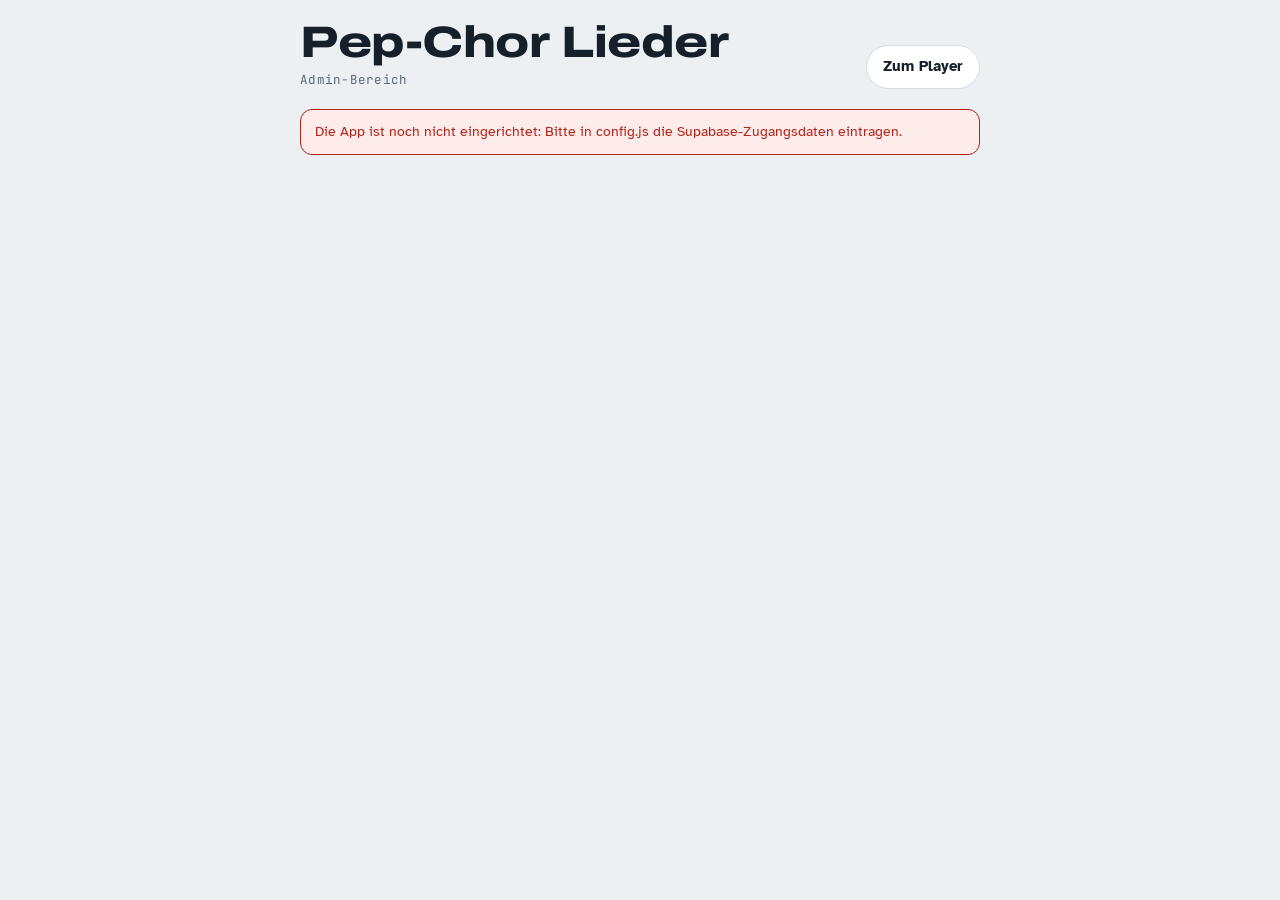
==== admin.html @ b5df8e56 "Add files via upload" ====
<!doctype html>
<html lang="de">
<head>
<meta charset="utf-8">
<meta name="viewport" content="width=device-width,initial-scale=1,viewport-fit=cover">
<meta name="robots" content="noindex,nofollow">
<title>Admin · Pep-Chor Lieder</title>
<meta name="theme-color" content="#0F141A">
<link rel="manifest" href="manifest.webmanifest">
<link rel="icon" href="icons/icon-192.png">
<link rel="apple-touch-icon" href="icons/apple-touch-icon.png">
<link rel="preconnect" href="https://fonts.googleapis.com">
<link rel="preconnect" href="https://fonts.gstatic.com" crossorigin>
<link rel="stylesheet" href="https://fonts.googleapis.com/css2?family=Archivo:wdth,wght@100..125,500..800&family=Atkinson+Hyperlegible:wght@400;700&family=JetBrains+Mono:wght@400;600&display=swap">
<link rel="stylesheet" href="app.css">
</head>
<body class="admin-page">
<div class="wrap">
  <header>
    <div class="brand">
      <h1 data-app-name>Pep-Chor Lieder</h1>
      <p>Admin-Bereich</p>
    </div>
    <a class="btn btn-ghost" href="./">Zum Player</a>
  </header>

  <div id="msg" class="notice" hidden></div>

  <!-- Anmeldung -->
  <form class="card" id="loginCard" hidden novalidate>
    <h2>Anmelden</h2>
    <div class="field"><label for="email">E-Mail</label><input id="email" type="email" autocomplete="username" required></div>
    <div class="field"><label for="password">Passwort</label><input id="password" type="password" autocomplete="current-password" required></div>
    <button class="btn btn-primary" id="loginBtn" type="submit">Anmelden</button>
  </form>

  <!-- Angemeldet, aber nicht berechtigt -->
  <div class="card" id="noAdminCard" hidden>
    <h2>Keine Admin-Berechtigung</h2>
    <p class="who" style="margin:0">Dieses Konto darf keine Lieder verwalten. Melde dich mit einem Admin-Konto an.</p>
    <button class="btn btn-ghost logout" type="button">Abmelden</button>
  </div>

  <!-- Verwaltung -->
  <div id="adminArea" hidden>
    <div class="wrap">
      <div class="toolbar">
        <span class="who">Angemeldet als <strong id="whoEmail"></strong> <span class="pill">Admin</span></span>
        <button class="btn btn-ghost logout" type="button">Abmelden</button>
      </div>

      <div class="card">
        <h2>Lieder hochladen</h2>
        <p class="who" style="margin:0">MP3 oder M4A, bis 50 MB pro Datei. Mehrere Dateien auf einmal sind möglich. Der Dateiname wird zum Titel und lässt sich danach ändern.</p>
        <button class="btn btn-primary" id="uploadBtn" type="button">
          <svg width="18" height="18" viewBox="0 0 24 24" fill="none" stroke="currentColor" stroke-width="2.2" stroke-linecap="round" stroke-linejoin="round"><path d="M12 16V4M6 10l6-6 6 6M4 20h16"/></svg>
          Dateien auswählen
        </button>
        <input type="file" id="fileInput" accept=".mp3,.m4a,audio/mpeg,audio/mp4,audio/x-m4a" multiple hidden>
        <div id="uploads" class="uploads" hidden></div>
      </div>

      <section aria-labelledby="listLabel">
        <div class="list-head"><span id="listLabel">Playlist verwalten</span><span id="listCount"></span></div>
        <ol class="tracks" id="tracks"></ol>
      </section>
    </div>
  </div>
</div>

<script src="config.js"></script>
<script src="lib/supabase.js"></script>
<script src="common.js"></script>
<script src="admin.js"></script>
</body>
</html>
---- app.css ----
/* Pep-Chor Lieder: gemeinsame Gestaltung für Player und Admin-Seite */
:root{
  --bg:#EDF0F3; --surface:#FFFFFF; --ink:#16202B; --muted:#5B6877; --line:#D4DBE2;
  --accent:#C98A00; --accent-ink:#2A1C00; --accent-text:#875C00; --wave-off:#C4CDD6;
  --danger:#B42318; --danger-bg:#FDECEA; --ok:#1F7A4D;
  --display:"Archivo",ui-sans-serif,system-ui,sans-serif;
  --body:"Atkinson Hyperlegible",ui-sans-serif,system-ui,-apple-system,"Segoe UI",sans-serif;
  --mono:"JetBrains Mono",ui-monospace,"SF Mono",Menlo,Consolas,monospace;
  --deck-h:184px;
  color-scheme:light;
}
@media (prefers-color-scheme:dark){:root{
  --bg:#0F141A; --surface:#171E26; --ink:#E8EDF2; --muted:#93A0AE; --line:#26303B;
  --accent:#F2B33D; --accent-ink:#1E1400; --accent-text:#F2B33D; --wave-off:#34404D;
  --danger:#FF8A7A; --danger-bg:#3A1A17; --ok:#5CCB91; color-scheme:dark}}

*{box-sizing:border-box}
[hidden]{display:none!important}
html{-webkit-text-size-adjust:100%}
body{margin:0;background:var(--bg);color:var(--ink);font-family:var(--body);font-size:16px;line-height:1.45;
  padding-left:max(16px,env(safe-area-inset-left,0px));padding-right:max(16px,env(safe-area-inset-right,0px));
  padding-top:calc(20px + env(safe-area-inset-top,0px));padding-bottom:calc(var(--deck-h) + 24px + env(safe-area-inset-bottom,0px))}
body.admin-page{padding-bottom:calc(40px + env(safe-area-inset-bottom,0px))}
.wrap{max-width:680px;margin:0 auto;display:flex;flex-direction:column;gap:20px}
button{font:inherit;color:inherit;background:none;border:0;cursor:pointer;-webkit-tap-highlight-color:transparent}
button:focus-visible,input:focus-visible,a:focus-visible,.seek:focus-visible{outline:2px solid var(--accent);outline-offset:2px;border-radius:6px}
svg{display:block}
a{color:var(--accent-text)}

header{display:flex;flex-wrap:wrap;align-items:flex-end;justify-content:space-between;gap:12px 16px}
.brand h1{margin:0;font-family:var(--display);font-stretch:125%;font-weight:800;font-size:clamp(28px,8vw,44px);line-height:1.02;letter-spacing:-.01em;text-wrap:balance}
.brand p{margin:6px 0 0;color:var(--muted);font-family:var(--mono);font-size:12.5px;letter-spacing:.02em}
.pill{font-family:var(--mono);font-size:11px;text-transform:uppercase;letter-spacing:.08em;padding:4px 8px;border:1px solid var(--accent);color:var(--accent-text);border-radius:999px}
.btn{display:inline-flex;align-items:center;justify-content:center;gap:8px;padding:10px 16px;border-radius:999px;font-weight:700;font-size:15px;text-decoration:none}
.btn-primary{background:var(--accent);color:var(--accent-ink)}
.btn-ghost{border:1px solid var(--line);background:var(--surface);color:var(--ink)}
.btn[disabled]{opacity:.5;cursor:default}

.notice{background:var(--surface);border:1px solid var(--line);border-radius:12px;padding:12px 14px;font-size:14px;color:var(--muted)}
.notice.err{border-color:var(--danger);color:var(--danger);background:var(--danger-bg)}
.notice.ok{border-color:var(--ok);color:var(--ok)}

.list-head{display:flex;justify-content:space-between;align-items:baseline;font-family:var(--mono);font-size:11.5px;text-transform:uppercase;letter-spacing:.1em;color:var(--muted);padding:0 4px}
ol.tracks{list-style:none;margin:0;padding:0;background:var(--surface);border:1px solid var(--line);border-radius:14px;overflow:hidden}
.track{display:flex;align-items:center;gap:4px;border-top:1px solid var(--line)}
.track:first-child{border-top:0}
.track .play,.track .row{flex:1;min-width:0;display:grid;grid-template-columns:34px 1fr auto;align-items:center;gap:10px;padding:14px 12px;text-align:left}
.num{font-family:var(--mono);font-size:13px;color:var(--muted);font-variant-numeric:tabular-nums}
.t-title{min-width:0;font-weight:700;overflow:hidden;text-overflow:ellipsis;white-space:nowrap}
.t-meta{display:flex;align-items:center;gap:8px;font-family:var(--mono);font-size:12.5px;color:var(--muted);font-variant-numeric:tabular-nums}
.chip{font-size:10.5px;text-transform:uppercase;letter-spacing:.08em;padding:2px 6px;border-radius:4px;background:var(--accent);color:var(--accent-ink);font-weight:600}
.track.current .t-title{color:var(--accent-text)}
.eq{display:none;gap:2px;align-items:flex-end;height:14px}
.eq i{width:3px;background:var(--accent);border-radius:1px;animation:eq .9s ease-in-out infinite}
.eq i:nth-child(2){animation-delay:-.3s}.eq i:nth-child(3){animation-delay:-.6s}
@keyframes eq{0%,100%{height:3px}50%{height:14px}}
.track.current .num-n{display:none}
.track.current .eq{display:flex}
.track.current:not(.playing) .eq i{animation-play-state:paused}
.empty{padding:28px 18px;text-align:center;color:var(--muted)}
.empty strong{display:block;color:var(--ink);font-family:var(--display);font-stretch:115%;font-size:20px;margin-bottom:4px}
.foot{text-align:center;font-size:13px;color:var(--muted)}
.foot a{color:var(--muted)}

/* Player-Deck */
.deck{position:fixed;left:0;right:0;bottom:0;z-index:6;background:var(--surface);border-top:1px solid var(--line);
  padding-left:max(16px,env(safe-area-inset-left,0px));padding-right:max(16px,env(safe-area-inset-right,0px));
  padding-top:14px;padding-bottom:calc(14px + env(safe-area-inset-bottom,0px))}
.deck-in{max-width:680px;margin:0 auto;display:flex;flex-direction:column;gap:10px}
.now{display:flex;justify-content:space-between;align-items:baseline;gap:12px}
.now-title{min-width:0;font-family:var(--display);font-stretch:112%;font-weight:700;font-size:18px;overflow:hidden;text-overflow:ellipsis;white-space:nowrap}
.now-title.idle{color:var(--muted);font-weight:500}
.time{font-family:var(--mono);font-size:12.5px;color:var(--muted);font-variant-numeric:tabular-nums;white-space:nowrap}
.seek{position:relative;height:44px;cursor:pointer;touch-action:none}
.seek canvas{width:100%;height:100%;display:block}
.seek .loading{position:absolute;inset:0;display:none;align-items:center;justify-content:center;font-family:var(--mono);font-size:12px;color:var(--muted);background:color-mix(in srgb,var(--surface) 70%,transparent)}
.controls{display:flex;align-items:center;justify-content:center;gap:clamp(8px,4vw,22px)}
.ctl{width:44px;height:44px;display:grid;place-items:center;border-radius:999px;color:var(--ink)}
.ctl.toggle{color:var(--muted);position:relative}
.ctl.toggle.on{color:var(--accent-text)}
.ctl.toggle.on::after{content:"";position:absolute;bottom:4px;width:4px;height:4px;border-radius:2px;background:var(--accent)}
.ctl .badge{position:absolute;top:6px;right:6px;font-family:var(--mono);font-size:9px;font-weight:600}
.ctl.big{width:58px;height:58px;background:var(--accent);color:var(--accent-ink)}
.ctl[disabled]{opacity:.35;cursor:default}

/* Admin */
.card{background:var(--surface);border:1px solid var(--line);border-radius:14px;padding:18px;display:flex;flex-direction:column;gap:14px}
.card h2{margin:0;font-family:var(--display);font-stretch:112%;font-size:20px}
.field{display:flex;flex-direction:column;gap:6px}
.field label{font-size:14px;font-weight:700}
.field input{font:inherit;padding:11px 12px;border:1px solid var(--line);border-radius:10px;background:var(--bg);color:var(--ink)}
.uploads{display:flex;flex-direction:column;gap:6px}
.up-row{display:flex;justify-content:space-between;gap:12px;font-size:14px;background:var(--surface);border:1px solid var(--line);border-radius:10px;padding:8px 12px}
.up-row span:first-child{min-width:0;overflow:hidden;text-overflow:ellipsis;white-space:nowrap}
.up-row .st{font-family:var(--mono);font-size:12px;color:var(--muted);white-space:nowrap}
.up-row .st.ok{color:var(--ok)} .up-row .st.err{color:var(--danger)}
.edit-tools{display:flex;align-items:center;padding-right:6px}
.icon-btn{width:36px;height:36px;display:grid;place-items:center;border-radius:8px;color:var(--muted)}
.icon-btn:hover{background:var(--bg);color:var(--ink)}
.icon-btn[disabled]{opacity:.3;cursor:default}
.rename{flex:1;min-width:0;display:flex;gap:8px;padding:10px 12px}
.rename input{flex:1;min-width:0;font:inherit;font-weight:700;padding:8px 10px;border:1px solid var(--accent);border-radius:8px;background:var(--bg);color:var(--ink)}
.confirm{flex:1;display:flex;align-items:center;justify-content:space-between;gap:10px;flex-wrap:wrap;padding:10px 12px;background:var(--danger-bg);color:var(--danger);font-size:14px}
.confirm div{display:flex;gap:8px}
.btn-sm{padding:6px 12px;border-radius:999px;font-weight:700;font-size:13px;border:1px solid currentColor}
.btn-danger{background:var(--danger);color:var(--surface);border-color:var(--danger)}
.toolbar{display:flex;flex-wrap:wrap;gap:10px;align-items:center;justify-content:space-between}
.who{font-size:14px;color:var(--muted);min-width:0;overflow-wrap:anywhere}

@media (prefers-reduced-motion:reduce){.eq i{animation:none;height:10px}}

/* Admin-Liste: Titel dürfen umbrechen, Werkzeuge kompakter */
.track .row .t-title{white-space:normal;overflow-wrap:anywhere}
@media (max-width:440px){
  .track .row{grid-template-columns:26px 1fr;gap:8px;padding-right:4px}
  .track .row .t-meta{grid-column:2}
  .icon-btn{width:32px;height:36px}
  .edit-tools{padding-right:2px}
}
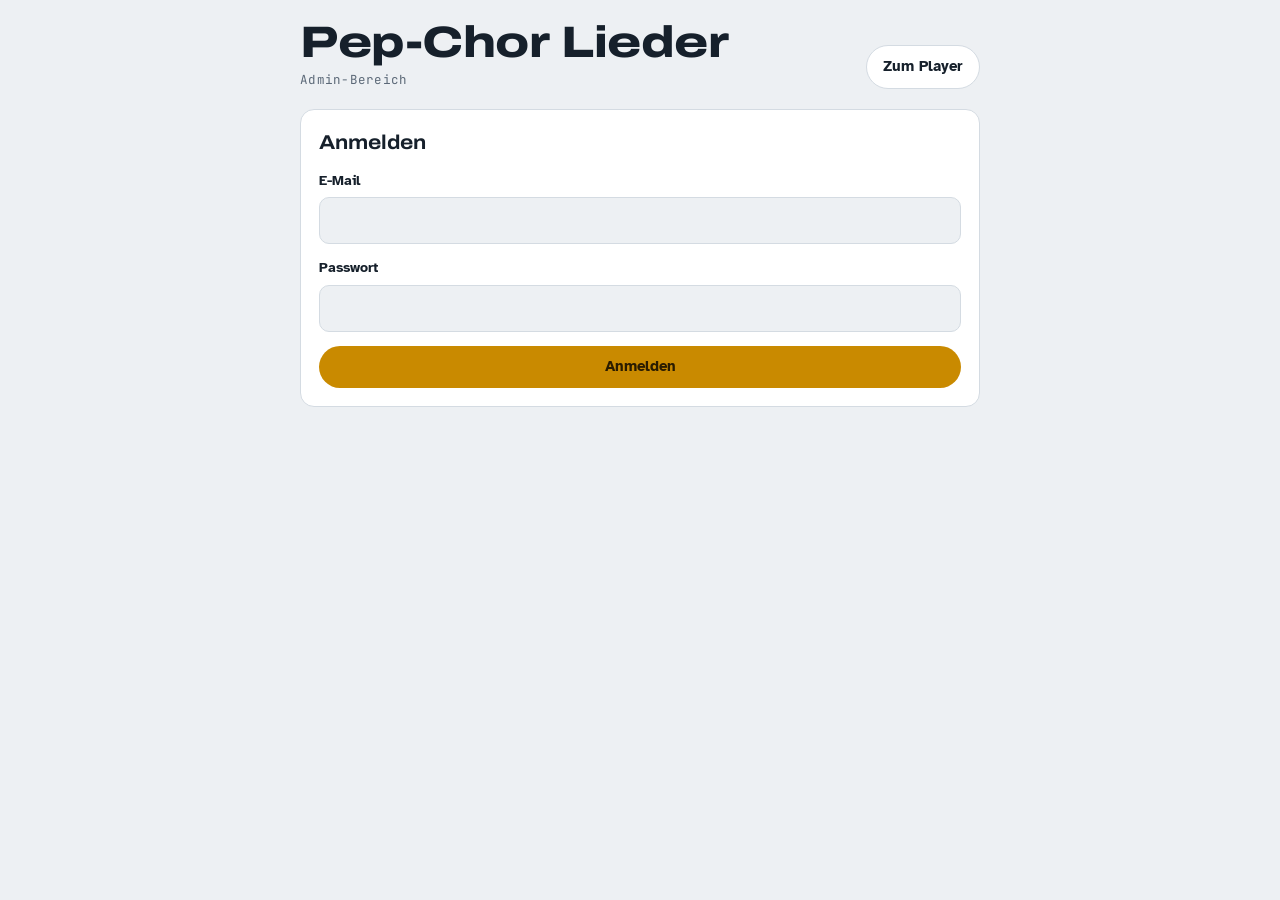
==== commit 04cb1919: "Add files via upload" ====
--- a/admin.html
+++ b/admin.html
@@ -7,8 +7,8 @@
 <title>Admin · Pep-Chor Lieder</title>
 <meta name="theme-color" content="#0F141A">
 <link rel="manifest" href="manifest.webmanifest">
-<link rel="icon" href="icons/icon-192.png">
-<link rel="apple-touch-icon" href="icons/apple-touch-icon.png">
+<link rel="icon" href="icon-192.png">
+<link rel="apple-touch-icon" href="apple-touch-icon.png">
 <link rel="preconnect" href="https://fonts.googleapis.com">
 <link rel="preconnect" href="https://fonts.gstatic.com" crossorigin>
 <link rel="stylesheet" href="https://fonts.googleapis.com/css2?family=Archivo:wdth,wght@100..125,500..800&family=Atkinson+Hyperlegible:wght@400;700&family=JetBrains+Mono:wght@400;600&display=swap">
@@ -69,7 +69,7 @@
 </div>
 
 <script src="config.js"></script>
-<script src="lib/supabase.js"></script>
+<script src="supabase.js"></script>
 <script src="common.js"></script>
 <script src="admin.js"></script>
 </body>
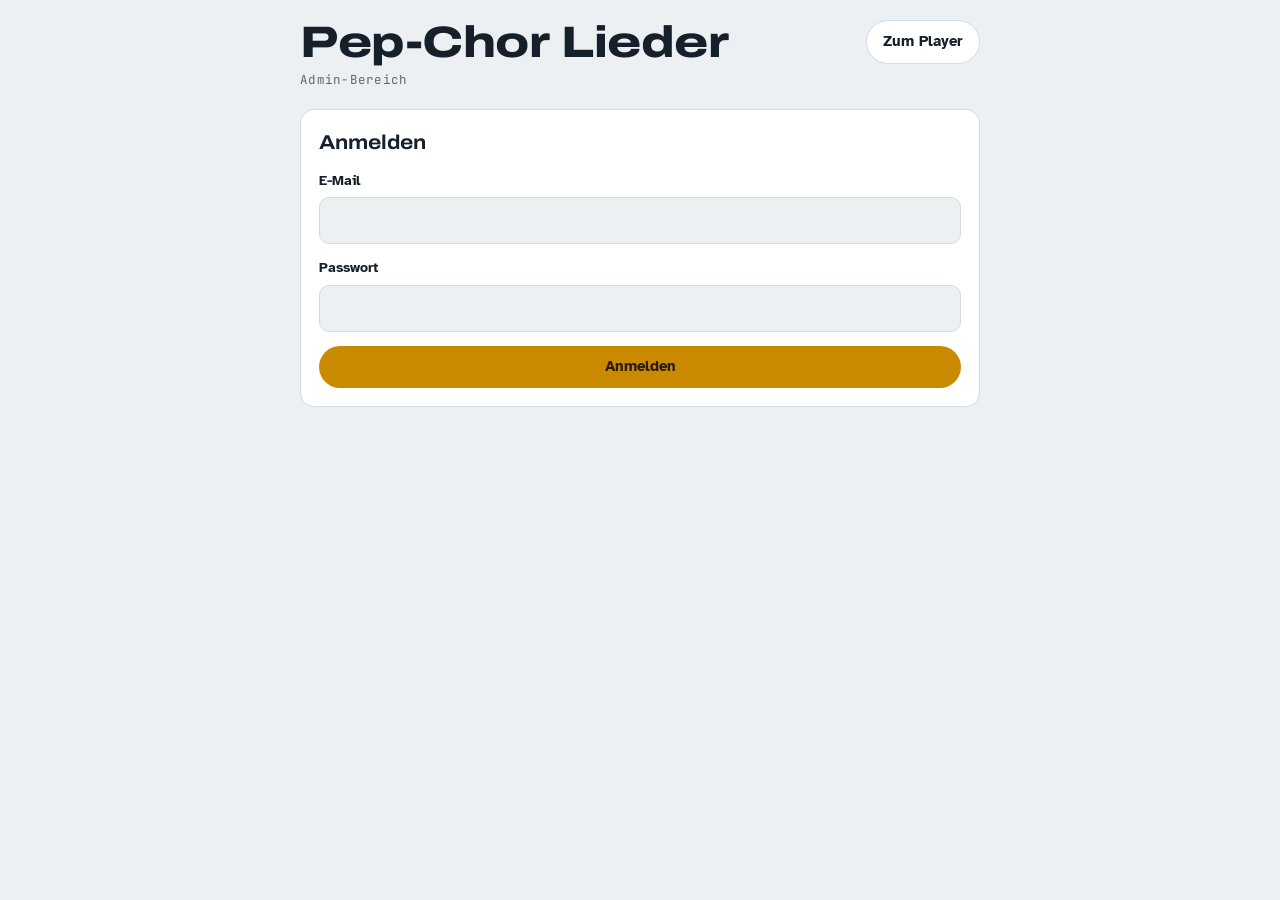
==== commit 54464600: "fix animation not working" ====
--- a/admin.html
+++ b/admin.html
@@ -12,7 +12,7 @@
 <link rel="preconnect" href="https://fonts.googleapis.com">
 <link rel="preconnect" href="https://fonts.gstatic.com" crossorigin>
 <link rel="stylesheet" href="https://fonts.googleapis.com/css2?family=Archivo:wdth,wght@100..125,500..800&family=Atkinson+Hyperlegible:wght@400;700&family=JetBrains+Mono:wght@400;600&display=swap">
-<link rel="stylesheet" href="app.css">
+<link rel="stylesheet" href="app.css?v=7">
 </head>
 <body class="admin-page">
 <div class="wrap">
@@ -68,9 +68,9 @@
   </div>
 </div>
 
-<script src="config.js"></script>
-<script src="supabase.js"></script>
-<script src="common.js"></script>
-<script src="admin.js"></script>
+<script src="config.js?v=7"></script>
+<script src="supabase.js?v=7"></script>
+<script src="common.js?v=7"></script>
+<script src="admin.js?v=7"></script>
 </body>
 </html>
--- a/app.css
+++ b/app.css
@@ -117,3 +117,29 @@
   .icon-btn{width:32px;height:36px}
   .edit-tools{padding-right:2px}
 }
+
+/* Kaleidoskop-Hintergrund (nur Player-Seite) */
+#bg{position:fixed;inset:0;width:100vw;height:100vh;z-index:-2;display:block;background:#0F141A}
+.bg-scrim{display:none}
+.has-bg .bg-scrim{display:block;position:fixed;inset:0;z-index:-1;pointer-events:none;
+  background:linear-gradient(180deg,color-mix(in srgb,var(--bg) 70%,transparent) 0%,color-mix(in srgb,var(--bg) 35%,transparent) 45%,color-mix(in srgb,var(--bg) 60%,transparent) 100%)}
+.has-bg body{background:transparent}
+.has-bg .brand h1{text-shadow:0 1px 18px color-mix(in srgb,var(--bg) 85%,transparent)}
+.has-bg .brand p,.has-bg .list-head,.has-bg .foot,.has-bg .foot a{color:var(--ink)}
+.has-bg ol.tracks{background:color-mix(in srgb,var(--surface) 86%,transparent);-webkit-backdrop-filter:blur(14px);backdrop-filter:blur(14px)}
+.has-bg .deck{background:color-mix(in srgb,var(--surface) 90%,transparent);-webkit-backdrop-filter:blur(16px);backdrop-filter:blur(16px)}
+.bg-toggle{width:42px;height:42px;display:grid;place-items:center;border-radius:999px;border:1px solid var(--line);
+  background:color-mix(in srgb,var(--surface) 80%,transparent);color:var(--muted);flex:none}
+.bg-toggle[aria-pressed="true"]{color:var(--accent-text);border-color:var(--accent)}
+header{align-items:flex-start}
+.has-bg .foot a{display:inline-block;padding:6px 12px;border-radius:999px;background:color-mix(in srgb,var(--surface) 82%,transparent);-webkit-backdrop-filter:blur(10px);backdrop-filter:blur(10px)}
+
+/* v7: auf dem Handy mehr vom Kaleidoskop zeigen */
+header{flex-wrap:nowrap}
+.brand{min-width:0}
+.has-bg .bg-scrim{background:linear-gradient(180deg,color-mix(in srgb,var(--bg) 55%,transparent) 0%,color-mix(in srgb,var(--bg) 18%,transparent) 40%,color-mix(in srgb,var(--bg) 30%,transparent) 100%)}
+.has-bg ol.tracks{background:color-mix(in srgb,var(--surface) 52%,transparent);-webkit-backdrop-filter:blur(5px) saturate(1.1);backdrop-filter:blur(5px) saturate(1.1);border-color:color-mix(in srgb,var(--line) 50%,transparent)}
+.has-bg .track{border-top-color:color-mix(in srgb,var(--line) 45%,transparent)}
+.has-bg .t-title,.has-bg .num,.has-bg .t-meta{text-shadow:0 0 6px var(--surface),0 0 2px var(--surface)}
+.has-bg .deck{background:color-mix(in srgb,var(--surface) 68%,transparent);-webkit-backdrop-filter:blur(8px);backdrop-filter:blur(8px);border-top-color:transparent}
+.has-bg .now-title,.has-bg .time{text-shadow:0 0 6px var(--surface)}
